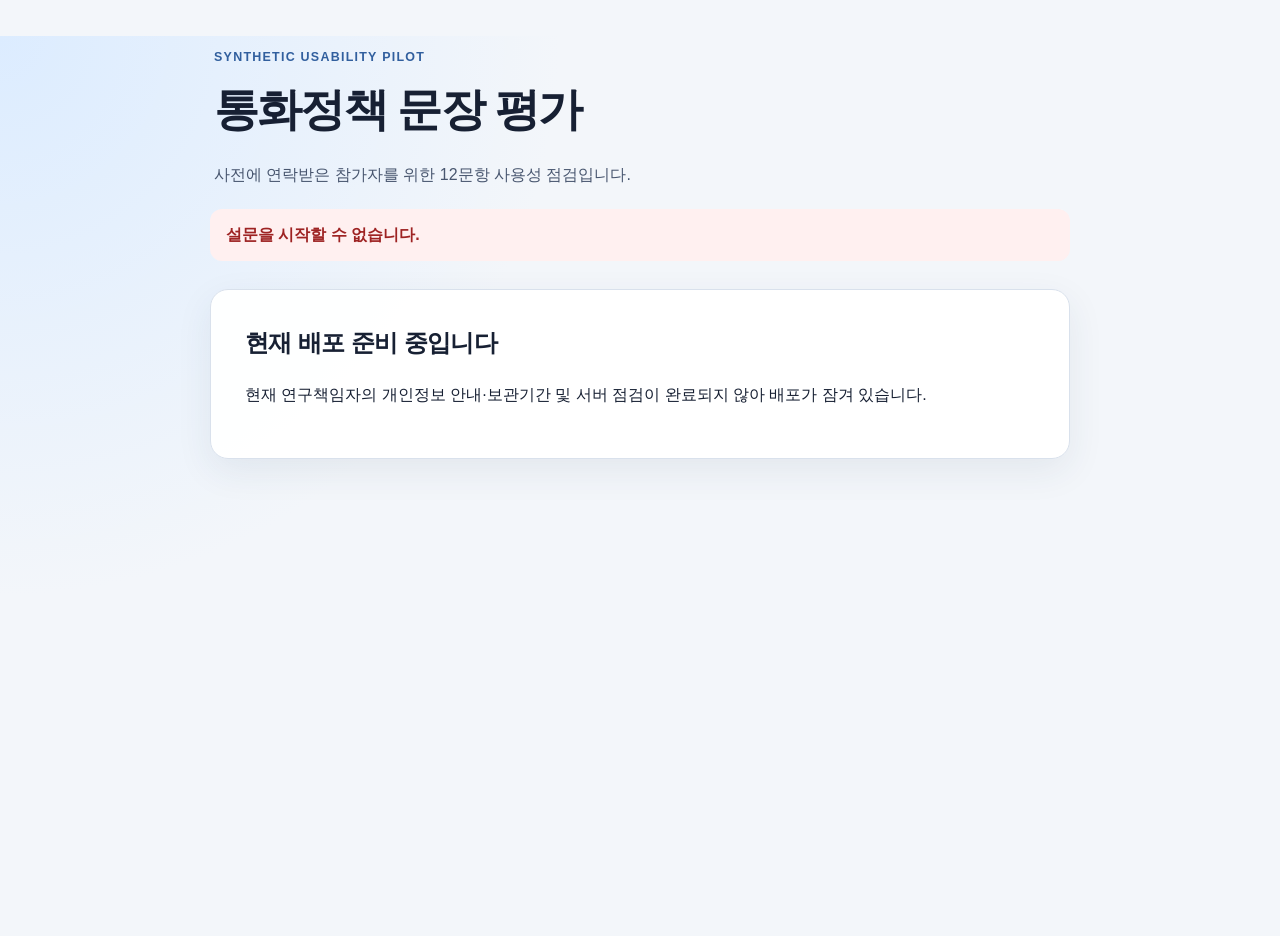
==== docs/index.html @ fd449906 "Initial hosted pilot staging release" ====
<!doctype html>
<html lang="ko">
<head>
  <meta charset="utf-8">
  <meta name="viewport" content="width=device-width, initial-scale=1">
  <meta name="robots" content="noindex,nofollow,noarchive">
  <meta name="referrer" content="no-referrer">
  <meta http-equiv="Content-Security-Policy"
        content="default-src 'self'; script-src 'self'; style-src 'self'; connect-src 'self' https://mebisrsvasrzwkmsodsw.supabase.co; img-src 'none'; object-src 'none'; frame-src 'none'; base-uri 'none'; form-action 'none'; upgrade-insecure-requests">
  <title>통화정책 문장 평가 파일럿</title>
  <link rel="stylesheet" href="styles.css">
</head>
<body>
  <main class="shell">
    <header class="hero">
      <p class="eyebrow">Synthetic usability pilot</p>
      <h1>통화정책 문장 평가</h1>
      <p>사전에 연락받은 참가자를 위한 12문항 사용성 점검입니다.</p>
    </header>

    <div id="globalStatus" class="status info" role="status" aria-live="polite">
      설문을 준비하고 있습니다.
    </div>
    <div class="draft-tools">
      <button id="clearDraft" type="button" class="secondary" hidden>
        이 기기의 임시저장 삭제
      </button>
    </div>

    <section id="blockedPanel" class="card" hidden>
      <h2>현재 배포 준비 중입니다</h2>
      <p id="blockedMessage">
        개인정보 안내와 서버 점검이 완료된 뒤 설문이 열립니다.
      </p>
    </section>

    <section id="invitePanel" class="card" hidden>
      <h2>초대 확인</h2>
      <p>
        이 설문은 사전에 지정된 참가자만 사용할 수 있습니다. 전달받은 개인별
        초대 링크로 접속해 주세요.
      </p>
      <label for="inviteCode">초대 코드</label>
      <input id="inviteCode" type="password" inputmode="text"
             autocomplete="off" spellcheck="false" minlength="43" maxlength="43">
      <p class="hint">
        링크로 접속했다면 코드는 자동으로 확인됩니다. 초대 코드는 서버
        데이터베이스나 브라우저 저장소에 원문으로 남기지 않으므로 새로고침하면
        원래 링크로 다시 접속해야 합니다.
      </p>
      <button id="verifyInvite" type="button" class="primary">초대 확인</button>
    </section>

    <section id="identityPanel" class="card" hidden>
      <h2>참여 안내와 참가자 구별</h2>
      <div class="notice">
        <p>
          성명과 휴대전화번호는 사전에 지정된 참가자를 응답자료에서 구별하고
          제출자료를 확인하는 데만 사용하며, 문항응답과 분리해 보관합니다.
        </p>
        <p>
          수집 항목, 보유기간, 담당자와 철회 방법은
          <a href="privacy.html" target="_blank" rel="noopener">개인정보 안내</a>에서
          확인할 수 있습니다.
        </p>
        <p>
          이 파일럿은 합성문장 UI 점검이며 연구의 성능분석 자료에는 포함되지
          않습니다. 이름이나 전화번호를 문항 메모에 다시 적지 마세요.
        </p>
        <p>
          미완료 응답은 이름·전화번호 없이 이 기기에 저장되며 7일 동안만
          복원됩니다. 7일이 지난 자료는 다음 설문 접속 시 삭제되고, 위의
          ‘임시저장 삭제’ 버튼으로 즉시 지울 수 있습니다. 공용 기기는
          사용하지 마세요.
        </p>
      </div>

      <div class="form-grid">
        <div>
          <label for="participantName">성명</label>
          <input id="participantName" type="text" autocomplete="off"
                 maxlength="80" required>
        </div>
        <div>
          <label for="participantPhone">휴대전화번호</label>
          <input id="participantPhone" type="tel" inputmode="tel"
                 autocomplete="off" maxlength="20"
                 placeholder="010-0000-0000" required>
        </div>
      </div>

      <label class="check-row">
        <input id="consentAccepted" type="checkbox">
        <span>
          개인정보 수집·이용 목적, 수집 항목, 보유기간, 동의 거부권을
          확인했고 이에 동의합니다.
        </span>
      </label>
      <button id="beginSurvey" type="button" class="primary">평가 시작</button>
    </section>

    <section id="surveyPanel" class="card" hidden>
      <div class="progress-row">
        <strong id="progressText">문항 1 / 12</strong>
        <div class="progress-track" aria-hidden="true">
          <div id="progressBar" class="progress-bar"></div>
        </div>
      </div>

      <article class="item-box">
        <p class="eyebrow">평가할 문장</p>
        <p id="sentenceText" class="sentence"></p>
      </article>

      <fieldset>
        <legend>이 문장이 나타내는 통화정책 기조를 선택해 주세요.</legend>
        <div id="stanceChoices" class="choice-grid"></div>
      </fieldset>

      <div class="form-grid">
        <div>
          <label for="confidence">확신도</label>
          <select id="confidence">
            <option value="">선택</option>
            <option value="1">1 매우 낮음</option>
            <option value="2">2 낮음</option>
            <option value="3">3 보통</option>
            <option value="4">4 높음</option>
            <option value="5">5 매우 높음</option>
          </select>
        </div>
        <div>
          <label for="reasonCode">이유 코드</label>
          <select id="reasonCode">
            <option value="">선택하지 않음</option>
            <option value="NONE">NONE</option>
            <option value="IRRELEVANT">IRRELEVANT</option>
            <option value="CONTEXT_NEEDED">CONTEXT_NEEDED</option>
            <option value="MIXED_UNRESOLVED">MIXED_UNRESOLVED</option>
            <option value="TERMINOLOGY">TERMINOLOGY</option>
            <option value="OTHER">OTHER</option>
          </select>
        </div>
      </div>

      <label for="reasonNote">이유 메모</label>
      <textarea id="reasonNote" rows="3" maxlength="600"
                placeholder="OTHER를 선택한 경우에만 간단히 적어 주세요. 개인정보는 적지 마세요."></textarea>

      <p id="itemError" class="error-text" role="alert"></p>
      <div class="actions">
        <button id="previousItem" type="button" class="secondary">이전</button>
        <button id="nextItem" type="button" class="primary">다음</button>
      </div>
    </section>

    <section id="feedbackPanel" class="card" hidden>
      <h2>사용성 피드백</h2>

      <label for="fatigue">전체 피로도</label>
      <select id="fatigue">
        <option value="">선택</option>
        <option value="1">1 매우 낮음</option>
        <option value="2">2 낮음</option>
        <option value="3">3 보통</option>
        <option value="4">4 높음</option>
        <option value="5">5 매우 높음</option>
      </select>

      <label for="zeroVs99">0과 99를 어떤 기준으로 구분했습니까?</label>
      <textarea id="zeroVs99" rows="4" maxlength="1200"></textarea>

      <label for="changeVsStance">
        추가 정책변화와 현재 기조 유지를 어떤 기준으로 구분했습니까?
      </label>
      <textarea id="changeVsStance" rows="4" maxlength="1200"></textarea>

      <label for="uiError">불편하거나 작동하지 않은 부분이 있었습니까?</label>
      <textarea id="uiError" rows="3" maxlength="1200"
                placeholder="없으면 비워 두어도 됩니다. 개인정보는 적지 마세요."></textarea>

      <p id="feedbackError" class="error-text" role="alert"></p>
      <div class="actions">
        <button id="backToItems" type="button" class="secondary">문항으로 돌아가기</button>
        <button id="reviewSurvey" type="button" class="primary">제출 전 확인</button>
      </div>
    </section>

    <section id="reviewPanel" class="card" hidden>
      <h2>제출 전 확인</h2>
      <p>
        12문항과 피드백이 모두 입력되었습니다. 제출 후에는 수정할 수 없습니다.
        이름과 전화번호는 응답과 분리해 저장됩니다.
      </p>
      <dl class="summary">
        <div><dt>참가자 코드</dt><dd id="reviewRater"></dd></div>
        <div><dt>완료 문항</dt><dd id="reviewCount"></dd></div>
        <div><dt>Instrument</dt><dd id="reviewInstrument" class="mono"></dd></div>
      </dl>
      <p id="submitError" class="error-text" role="alert"></p>
      <div class="actions">
        <button id="editFeedback" type="button" class="secondary">수정</button>
        <button id="submitSurvey" type="button" class="primary">최종 제출</button>
      </div>
      <div id="fallbackArea" class="fallback" hidden>
        <p>
          서버 제출이 계속 실패하면 개인정보가 포함되지 않은 비상 회수 파일을
          저장해 연구책임자에게 전달할 수 있습니다.
        </p>
        <button id="downloadResponses" type="button" class="secondary">응답 CSV 저장</button>
        <button id="downloadFeedback" type="button" class="secondary">피드백 CSV 저장</button>
      </div>
    </section>

    <section id="donePanel" class="card success-card" hidden>
      <h2>제출이 완료되었습니다</h2>
      <p>참여해 주셔서 감사합니다. 이 창을 닫아도 됩니다.</p>
      <p>접수번호: <strong id="receiptId" class="mono"></strong></p>
    </section>

    <noscript>
      <section class="card">
        이 설문은 JavaScript가 필요합니다. 브라우저에서 JavaScript를 허용해 주세요.
      </section>
    </noscript>
  </main>

  <script src="site-config.js"></script>
  <script src="instrument-hash.js"></script>
  <script src="submission-contract.js"></script>
  <script src="app.js"></script>
</body>
</html>
---- docs/styles.css ----
:root {
  color-scheme: light;
  font-family: "Pretendard", "Noto Sans KR", "Malgun Gothic", sans-serif;
  background: #f3f6fa;
  color: #172033;
  line-height: 1.6;
}

* {
  box-sizing: border-box;
}

body {
  margin: 0;
  min-height: 100vh;
  background:
    radial-gradient(circle at top left, #dcecff 0, transparent 35rem),
    #f3f6fa;
}

button,
input,
select,
textarea {
  font: inherit;
}

.shell {
  width: min(860px, calc(100% - 28px));
  margin: 36px auto 80px;
}

.hero {
  padding: 12px 4px 22px;
}

.hero h1 {
  margin: 0;
  font-size: clamp(1.9rem, 5vw, 2.8rem);
  letter-spacing: -0.04em;
}

.hero p:last-child {
  margin-bottom: 0;
  color: #48566f;
}

.eyebrow {
  margin: 0 0 6px;
  color: #315f9e;
  font-size: 0.78rem;
  font-weight: 800;
  letter-spacing: 0.1em;
  text-transform: uppercase;
}

.card {
  margin-top: 18px;
  padding: clamp(20px, 5vw, 34px);
  border: 1px solid #d9e1ec;
  border-radius: 18px;
  background: rgba(255, 255, 255, 0.97);
  box-shadow: 0 12px 36px rgba(39, 61, 94, 0.08);
}

.card h2 {
  margin-top: 0;
  letter-spacing: -0.025em;
}

.status {
  padding: 13px 16px;
  border-radius: 12px;
  font-weight: 700;
}

.status.info {
  background: #e7f0ff;
  color: #244f8e;
}

.status.error {
  background: #fff0f0;
  color: #9e2323;
}

.status.success {
  background: #e8f8ef;
  color: #16643b;
}

.draft-tools {
  display: flex;
  justify-content: flex-end;
  margin-top: 10px;
}

.notice {
  padding: 15px 18px;
  border-left: 4px solid #3a6ea8;
  border-radius: 8px;
  background: #f1f6fc;
}

.notice p {
  margin: 0 0 8px;
}

.notice p:last-child {
  margin-bottom: 0;
}

label,
legend {
  display: block;
  margin: 18px 0 7px;
  font-weight: 750;
}

fieldset {
  margin: 26px 0 6px;
  padding: 0;
  border: 0;
}

input[type="text"],
input[type="password"],
input[type="tel"],
select,
textarea {
  width: 100%;
  border: 1px solid #aebacc;
  border-radius: 10px;
  background: #fff;
  padding: 11px 12px;
  color: #172033;
}

textarea {
  resize: vertical;
}

input:focus,
select:focus,
textarea:focus,
button:focus-visible {
  outline: 3px solid rgba(44, 112, 197, 0.3);
  outline-offset: 2px;
  border-color: #2c70c5;
}

.form-grid {
  display: grid;
  grid-template-columns: repeat(2, minmax(0, 1fr));
  gap: 16px;
}

.check-row {
  display: flex;
  align-items: flex-start;
  gap: 11px;
  padding: 14px;
  border: 1px solid #cbd5e1;
  border-radius: 10px;
  font-weight: 600;
}

.check-row input {
  width: 19px;
  height: 19px;
  margin-top: 3px;
  flex: 0 0 auto;
}

.hint {
  margin-top: 6px;
  color: #627089;
  font-size: 0.9rem;
}

.progress-row {
  display: grid;
  grid-template-columns: auto 1fr;
  align-items: center;
  gap: 18px;
}

.progress-track {
  height: 10px;
  overflow: hidden;
  border-radius: 999px;
  background: #e2e8f0;
}

.progress-bar {
  width: 0;
  height: 100%;
  border-radius: inherit;
  background: #326db5;
  transition: width 180ms ease;
}

.item-box {
  margin: 24px 0;
  padding: 22px;
  border-radius: 14px;
  background: #f6f8fb;
}

.sentence {
  margin: 0;
  font-size: clamp(1.08rem, 3vw, 1.3rem);
  font-weight: 650;
  line-height: 1.75;
  word-break: keep-all;
}

.choice-grid {
  display: grid;
  gap: 9px;
}

.choice {
  display: flex;
  align-items: center;
  gap: 11px;
  margin: 0;
  padding: 12px 14px;
  border: 1px solid #cbd5e1;
  border-radius: 10px;
  background: #fff;
  cursor: pointer;
  font-weight: 650;
}

.choice:has(input:checked) {
  border-color: #2f6fb8;
  background: #edf5ff;
  box-shadow: inset 0 0 0 1px #2f6fb8;
}

.choice input {
  width: 18px;
  height: 18px;
  margin: 0;
}

.actions {
  display: flex;
  justify-content: flex-end;
  flex-wrap: wrap;
  gap: 10px;
  margin-top: 24px;
}

button {
  min-height: 44px;
  padding: 10px 18px;
  border: 0;
  border-radius: 10px;
  cursor: pointer;
  font-weight: 800;
}

button:disabled {
  cursor: not-allowed;
  opacity: 0.55;
}

button.primary {
  background: #245f9f;
  color: #fff;
}

button.primary:hover:not(:disabled) {
  background: #184d86;
}

button.secondary {
  border: 1px solid #aebacc;
  background: #fff;
  color: #27364d;
}

.error-text {
  min-height: 1.5em;
  color: #a01f1f;
  font-weight: 700;
}

.summary {
  margin: 18px 0;
}

.summary div {
  display: grid;
  grid-template-columns: 150px 1fr;
  gap: 10px;
  padding: 9px 0;
  border-bottom: 1px solid #e5eaf1;
}

.summary dt {
  font-weight: 750;
}

.summary dd {
  margin: 0;
}

.mono {
  font-family: ui-monospace, SFMono-Regular, Consolas, monospace;
  font-size: 0.88rem;
  word-break: break-all;
}

.fallback {
  margin-top: 24px;
  padding: 16px;
  border: 1px dashed #a8731a;
  border-radius: 10px;
  background: #fff9e8;
}

.success-card {
  border-color: #a7d8bc;
  background: #f2fff7;
}

[hidden] {
  display: none !important;
}

@media (max-width: 620px) {
  .shell {
    width: min(100% - 18px, 860px);
    margin-top: 16px;
  }

  .form-grid {
    grid-template-columns: 1fr;
    gap: 0;
  }

  .progress-row,
  .summary div {
    grid-template-columns: 1fr;
  }

  .actions {
    justify-content: stretch;
  }

  .actions button {
    flex: 1 1 100%;
  }
}
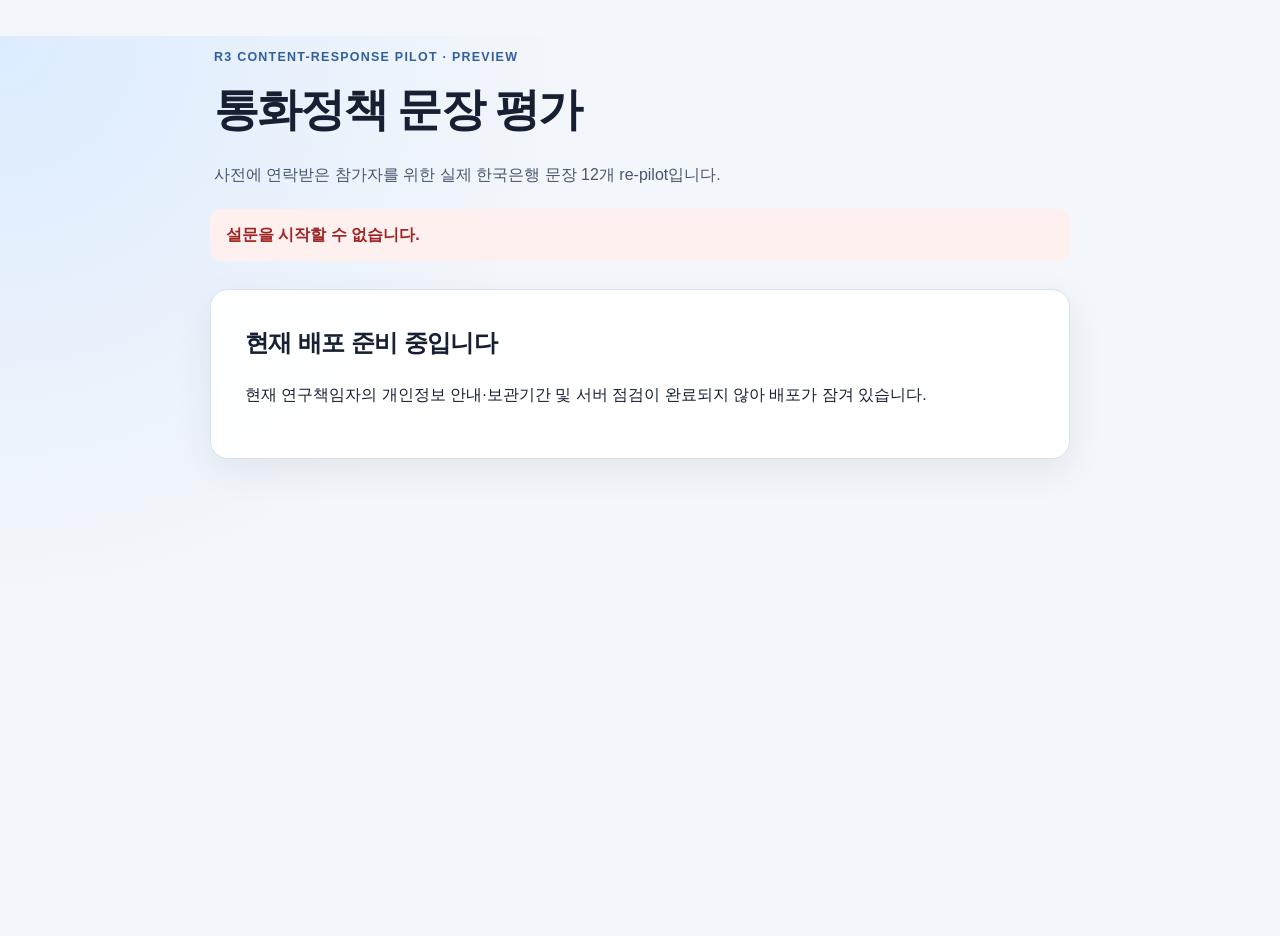
==== commit 7310744d: "Add R3 BOK sentence preview pilot" ====
--- a/docs/index.html
+++ b/docs/index.html
@@ -13,9 +13,9 @@
 <body>
   <main class="shell">
     <header class="hero">
-      <p class="eyebrow">Synthetic usability pilot</p>
+      <p class="eyebrow">R3 content-response pilot · preview</p>
       <h1>통화정책 문장 평가</h1>
-      <p>사전에 연락받은 참가자를 위한 12문항 사용성 점검입니다.</p>
+      <p>사전에 연락받은 참가자를 위한 실제 한국은행 문장 12개 re-pilot입니다.</p>
     </header>
 
     <div id="globalStatus" class="status info" role="status" aria-live="polite">
@@ -64,7 +64,7 @@
           확인할 수 있습니다.
         </p>
         <p>
-          이 파일럿은 합성문장 UI 점검이며 연구의 성능분석 자료에는 포함되지
+          이 R3 re-pilot은 연습문항과 실제 BOK 문항의 이해·응답과정 점검용이며, 현재 배포의 응답은 연구의 성능분석 자료에는 포함되지
           않습니다. 이름이나 전화번호를 문항 메모에 다시 적지 마세요.
         </p>
         <p>
@@ -99,6 +99,14 @@
       <button id="beginSurvey" type="button" class="primary">평가 시작</button>
     </section>
 
+    <section id="tutorialPanel" class="card" hidden>
+      <h2 id="tutorialTitle">연습문항 (연구점수 미포함)</h2>
+      <p id="tutorialInstructions"></p>
+      <div id="tutorialItems" class="tutorial-items"></div>
+      <div class="actions">
+        <button id="beginCore" type="button" class="primary">실제 BOK 문항 시작</button>
+      </div>
+    </section>
     <section id="surveyPanel" class="card" hidden>
       <div class="progress-row">
         <strong id="progressText">문항 1 / 12</strong>
@@ -147,6 +155,19 @@
       <textarea id="reasonNote" rows="3" maxlength="600"
                 placeholder="OTHER를 선택한 경우에만 간단히 적어 주세요. 개인정보는 적지 마세요."></textarea>
 
+      <label for="itemQualityCode">문항 품질 의견 (점수와 별도)</label>
+      <select id="itemQualityCode">
+        <option value="NONE">NONE — 의견 없음</option>
+        <option value="TOO_OBVIOUS">TOO_OBVIOUS — 너무 명시적임</option>
+        <option value="UNNATURAL_OR_IMPOSSIBLE">UNNATURAL_OR_IMPOSSIBLE — 부자연스럽거나 성립하지 않음</option>
+        <option value="POLICY_INSTRUMENT_AMBIGUITY">POLICY_INSTRUMENT_AMBIGUITY — 정책수단과 stance가 혼동됨</option>
+        <option value="CONTEXT_REFERENCE_AMBIGUITY">CONTEXT_REFERENCE_AMBIGUITY — 앞뒤 맥락·지시대상 부족</option>
+        <option value="UI_PROBLEM">UI_PROBLEM — 화면 또는 입력 문제</option>
+        <option value="OTHER">OTHER</option>
+      </select>
+      <label for="itemQualityNote">문항 품질 메모</label>
+      <textarea id="itemQualityNote" rows="2" maxlength="600"
+                placeholder="OTHER일 때만 적어 주세요. 개인정보는 적지 마세요."></textarea>
       <p id="itemError" class="error-text" role="alert"></p>
       <div class="actions">
         <button id="previousItem" type="button" class="secondary">이전</button>
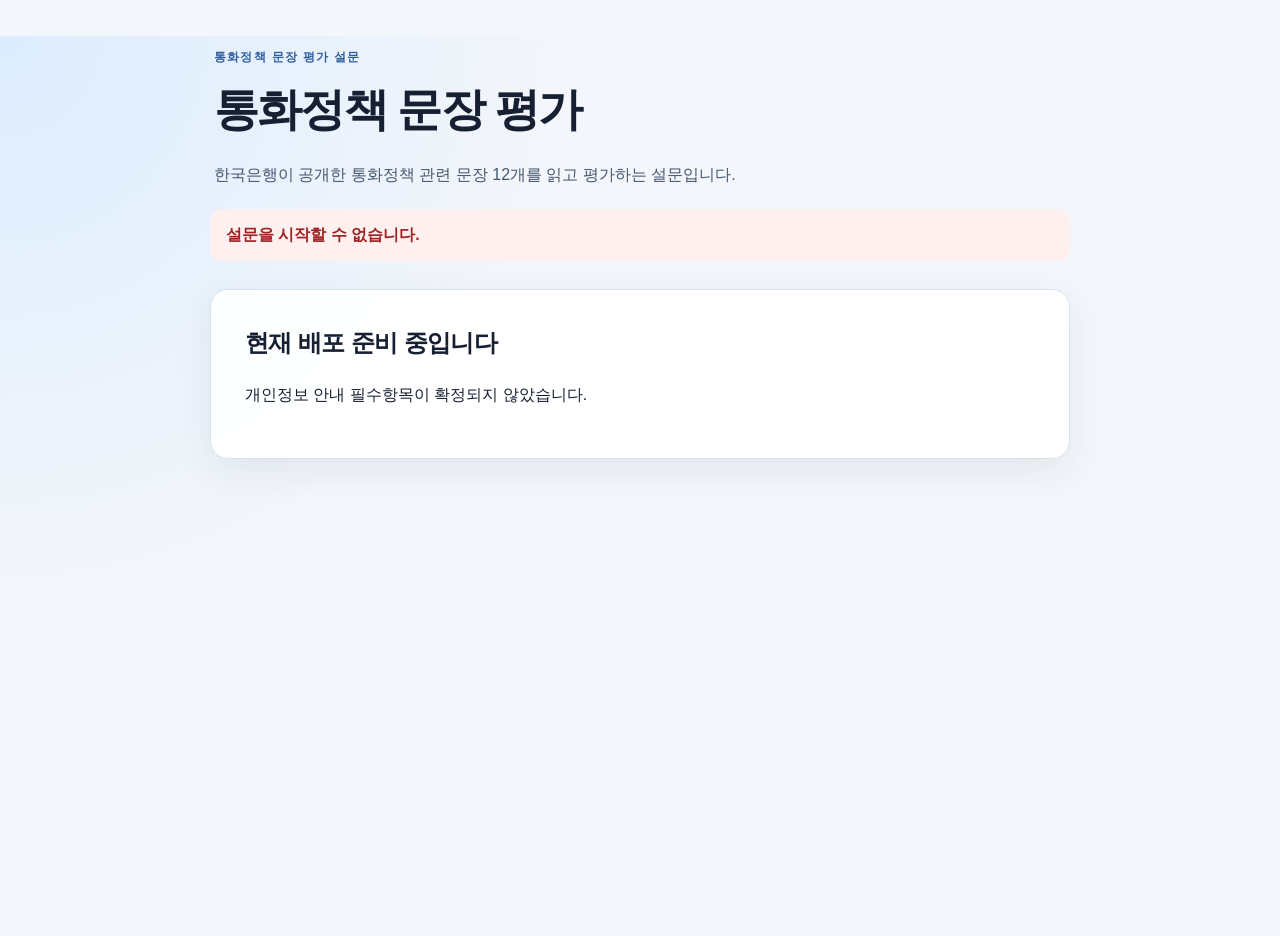
==== commit 90d9f84a: "Prepare public Korean-language survey release" ====
--- a/docs/index.html
+++ b/docs/index.html
@@ -7,15 +7,15 @@
   <meta name="referrer" content="no-referrer">
   <meta http-equiv="Content-Security-Policy"
         content="default-src 'self'; script-src 'self'; style-src 'self'; connect-src 'self' https://mebisrsvasrzwkmsodsw.supabase.co; img-src 'none'; object-src 'none'; frame-src 'none'; base-uri 'none'; form-action 'none'; upgrade-insecure-requests">
-  <title>통화정책 문장 평가 파일럿</title>
+  <title>한국은행 통화정책 문장 설문</title>
   <link rel="stylesheet" href="styles.css">
 </head>
 <body>
   <main class="shell">
     <header class="hero">
-      <p class="eyebrow">R3 content-response pilot · preview</p>
+      <p class="eyebrow">통화정책 문장 평가 설문</p>
       <h1>통화정책 문장 평가</h1>
-      <p>사전에 연락받은 참가자를 위한 실제 한국은행 문장 12개 re-pilot입니다.</p>
+      <p>한국은행이 공개한 통화정책 관련 문장 12개를 읽고 평가하는 설문입니다.</p>
     </header>
 
     <div id="globalStatus" class="status info" role="status" aria-live="polite">
@@ -52,10 +52,10 @@
     </section>
 
     <section id="identityPanel" class="card" hidden>
-      <h2>참여 안내와 참가자 구별</h2>
+      <h2>참여 안내</h2>
       <div class="notice">
         <p>
-          성명과 휴대전화번호는 사전에 지정된 참가자를 응답자료에서 구별하고
+          성명과 휴대전화번호는 설문 참여자를 응답자료에서 구별하고
           제출자료를 확인하는 데만 사용하며, 문항응답과 분리해 보관합니다.
         </p>
         <p>
@@ -64,7 +64,8 @@
           확인할 수 있습니다.
         </p>
         <p>
-          이 R3 re-pilot은 연습문항과 실제 BOK 문항의 이해·응답과정 점검용이며, 현재 배포의 응답은 연구의 성능분석 자료에는 포함되지
+          이 설문은 연습문항과 실제 한국은행 문장의 이해 및 응답 과정을 확인하기
+          위한 사전 조사입니다. 응답은 연구의 최종 분석이나 성능 비교에 사용하지
           않습니다. 이름이나 전화번호를 문항 메모에 다시 적지 마세요.
         </p>
         <p>
@@ -104,7 +105,7 @@
       <p id="tutorialInstructions"></p>
       <div id="tutorialItems" class="tutorial-items"></div>
       <div class="actions">
-        <button id="beginCore" type="button" class="primary">실제 BOK 문항 시작</button>
+        <button id="beginCore" type="button" class="primary">한국은행 문장 시작</button>
       </div>
     </section>
     <section id="surveyPanel" class="card" hidden>
